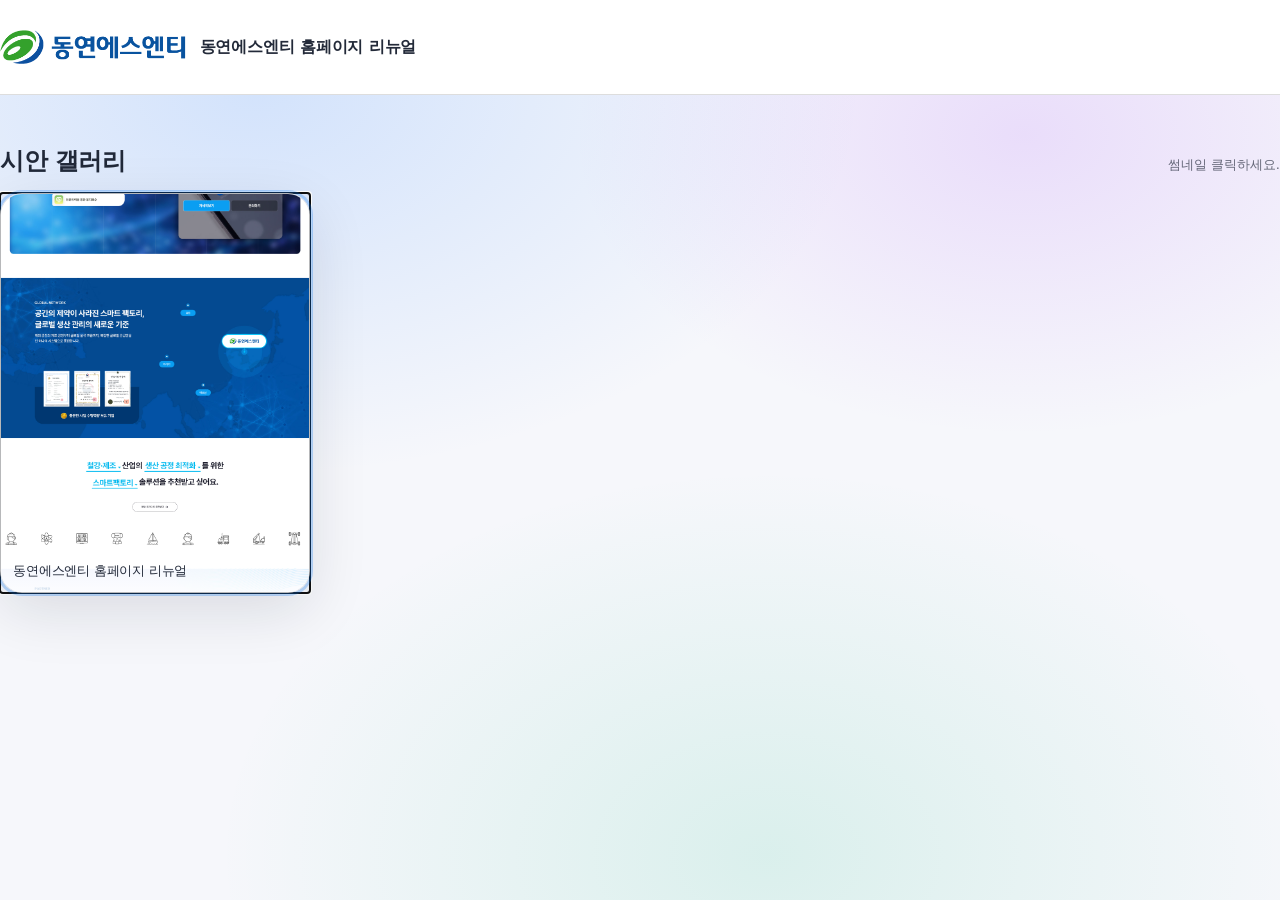
==== index.html @ 471a9906 "Initial prototype Made-with: Cursor" ====
<!doctype html>
<html lang="ko">
  <head>
    <meta charset="UTF-8" />
    <meta name="viewport" content="width=device-width, initial-scale=1.0" />
    <meta name="color-scheme" content="dark light" />
    <title>시안 프로토타입</title>
    <link rel="stylesheet" href="./styles.css" />
  </head>
  <body>
    <div id="app" class="App" aria-live="polite"></div>
    <script type="module" src="./app.js"></script>
  </body>
</html>
---- styles.css ----
:root {
  --bg: #f6f7fb;
  --panel: rgba(255, 255, 255, 0.78);
  --panel2: rgba(255, 255, 255, 0.92);
  --text: rgba(16, 24, 40, 0.92);
  --muted: rgba(16, 24, 40, 0.62);
  --shadow: 0 18px 60px rgba(16, 24, 40, 0.12);
  --radius: 16px;
  --radius2: 22px;
  --ring: 0 0 0 3px rgba(0, 122, 255, 0.26);
  --ease: cubic-bezier(0.2, 0.8, 0.2, 1);
}

*,
*::before,
*::after {
  box-sizing: border-box;
}

html,
body {
  height: 100%;
}

body {
  margin: 0;
  font-family:
    ui-sans-serif,
    system-ui,
    -apple-system,
    Segoe UI,
    Roboto,
    "Noto Sans KR",
    "Apple SD Gothic Neo",
    Arial,
    "Helvetica Neue",
    sans-serif;
  color: var(--text);
  background: radial-gradient(1100px 700px at 20% 10%, rgba(86, 155, 255, 0.22) 0%, transparent 55%),
    radial-gradient(900px 600px at 80% 15%, rgba(168, 85, 247, 0.16) 0%, transparent 50%),
    radial-gradient(1000px 700px at 60% 95%, rgba(16, 185, 129, 0.12) 0%, transparent 55%),
    var(--bg);
}

a,
button {
  color: inherit;
}

.App {
  min-height: 100%;
}

.Screen {
  min-height: 100vh;
  place-items: center;
}

.Container {
  width: min(1700px, 100%);
}

.top{padding: 30px 0; border-bottom: 1px solid #ddd; width:100% ; background-color: #ffffff; margin-bottom: 50px;}

.top .inner {
  width: min(1700px, 100%);
  display: flex;
  align-items: center;
  gap: 12px;
  margin: 0 auto;
}

.Logo {
  height: 34px;
  width: auto;
  display: block;
}

.top span {
  font-size: 16px;
  font-weight: 700;
  letter-spacing: -0.01em;
}

.Topbar {
  display: flex;
  align-items: baseline;
  justify-content: space-between;
  gap: 18px;
  margin-bottom: 16px;
}

.Title {
  font-size: clamp(18px, 2.4vw, 24px);
  letter-spacing: -0.02em;
  margin: 0;
}

.Hint {
  color: var(--muted);
  font-size: 13px;
  margin: 0;
}

.Card {
  background: var(--panel);
  border: 1px solid rgba(16, 24, 40, 0.08);
  border-radius: var(--radius2);
  box-shadow: var(--shadow);
  overflow: hidden;
  backdrop-filter: blur(10px);
}

.Grid {
  display: grid;
  grid-template-columns: repeat(12, 1fr);
  gap: 14px;
}

.Thumb {
  grid-column: span 6;
  min-height: 160px;
  position: relative;
  cursor: pointer;
  user-select: none;
  outline: none;
}

.ThumbSingle {
  grid-column: 1 / -1;
  width: min(560px, 100%);
  margin: 0 auto;
  min-height: 220px;
}

@media (min-width: 720px) {
  .Thumb {
    grid-column: span 4;
    min-height: 190px;
  }
}

@media (min-width: 1024px) {
  .Thumb {
    grid-column: span 3;
    min-height: 400px;
  }
}

.ThumbButton {
  appearance: none;
  border: 0;
  padding: 0;
  width: 100%;
  height: 100%;
  background: transparent;
  display: block;
  text-align: left;
  cursor: pointer;
}

.ThumbInner {
  height: 100%;
  border-radius: var(--radius2);
  overflow: hidden;
  background: rgba(255, 255, 255, 0.78);
  border: 1px solid rgba(16, 24, 40, 0.1);
  box-shadow: 0 10px 30px rgba(16, 24, 40, 0.12);
  transition: transform 220ms var(--ease), border-color 220ms var(--ease), background 220ms var(--ease);
  position: relative;
}

.ThumbButton:focus-visible .ThumbInner {
  box-shadow: var(--shadow), var(--ring);
}

.ThumbButton:hover .ThumbInner {
  transform: translateY(-2px);
  border-color: rgba(16, 24, 40, 0.18);
  background: rgba(255, 255, 255, 0.92);
}

.ThumbMedia {
  position: absolute;
  inset: 0;
  width: 100%;
  height: 100%;
  object-fit: cover;
  filter: saturate(1.05) contrast(1.03);
}

.ThumbOverlay {
  position: absolute;
  inset: auto 0 0 0;
  padding: 12px 12px 12px;
  background: linear-gradient(180deg, transparent 0%, rgba(255, 255, 255, 0.55) 70%, rgba(255, 255, 255, 0.82) 100%);
}

.ThumbTitle {
  margin: 0;
  font-size: 13px;
  letter-spacing: -0.01em;
}

.ThumbMeta {
  margin: 6px 0 0;
  color: rgba(16, 24, 40, 0.62);
  font-size: 12px;
}

.Viewer {
  position: fixed;
  inset: 0;
  background: #ffffff;
  overflow: auto;
  padding: 0;
}

.FloatingControls {
  position: fixed;
  top: 14px;
  right: 14px;
  display: flex;
  gap: 8px;
  z-index: 10;
}

.IconBtn {
  appearance: none;
  border: 1px solid rgba(16, 24, 40, 0.14);
  background: rgba(255, 255, 255, 0.75);
  color: rgba(16, 24, 40, 0.9);
  border-radius: 12px;
  padding: 8px 10px;
  font-size: 12px;
  cursor: pointer;
  transition: transform 160ms var(--ease), background 160ms var(--ease), border-color 160ms var(--ease);
}

.IconBtn:hover {
  transform: translateY(-1px);
  background: rgba(255, 255, 255, 0.92);
  border-color: rgba(16, 24, 40, 0.22);
}

.IconBtn:focus-visible {
  outline: none;
  box-shadow: var(--ring);
}

.Stage {
  position: absolute;
  inset: 0;
  display: grid;
  justify-items: center;
  align-items: start;
}

.StagePlain {
  position: relative;
  inset: auto;
  min-height: calc(100svh - 48px);
}

.Frame {
  position: absolute;
  inset: 0;
}

.Frame img {
  display: block;
  width: 100%;
  /* max-width: 1920px; */
  height: auto;
  max-height: none;
  object-fit: contain;
  margin: 0 auto;
  background: transparent;
}

.FrameA,
.FrameB {
  opacity: 0;
  transition: none;
}

.FrameA.is-visible,
.FrameB.is-visible {
  opacity: 1;
}

.ClickCatcher {
  position: absolute;
  inset: 0;
  cursor: pointer;
  z-index: 2;
}

.StepPill {
  position: fixed;
  left: 14px;
  bottom: 14px;
  z-index: 10;
  padding: 8px 10px;
  border-radius: 999px;
  border: 1px solid rgba(16, 24, 40, 0.12);
  background: rgba(255, 255, 255, 0.85);
  color: rgba(16, 24, 40, 0.72);
  font-size: 12px;
  backdrop-filter: blur(8px);
}

.BottomRightFloat {
  position: fixed;
  right: 14px;
  bottom: 14px;
  z-index: 10;
  width: auto;
  height: auto;
  max-width: min(320px, calc(100vw - 28px));
  max-height: min(220px, calc(100svh - 28px));
  pointer-events: none;
}

.FooterNote {
  margin-top: 14px;
  color: var(--muted);
  font-size: 12px;
  line-height: 1.5;
}
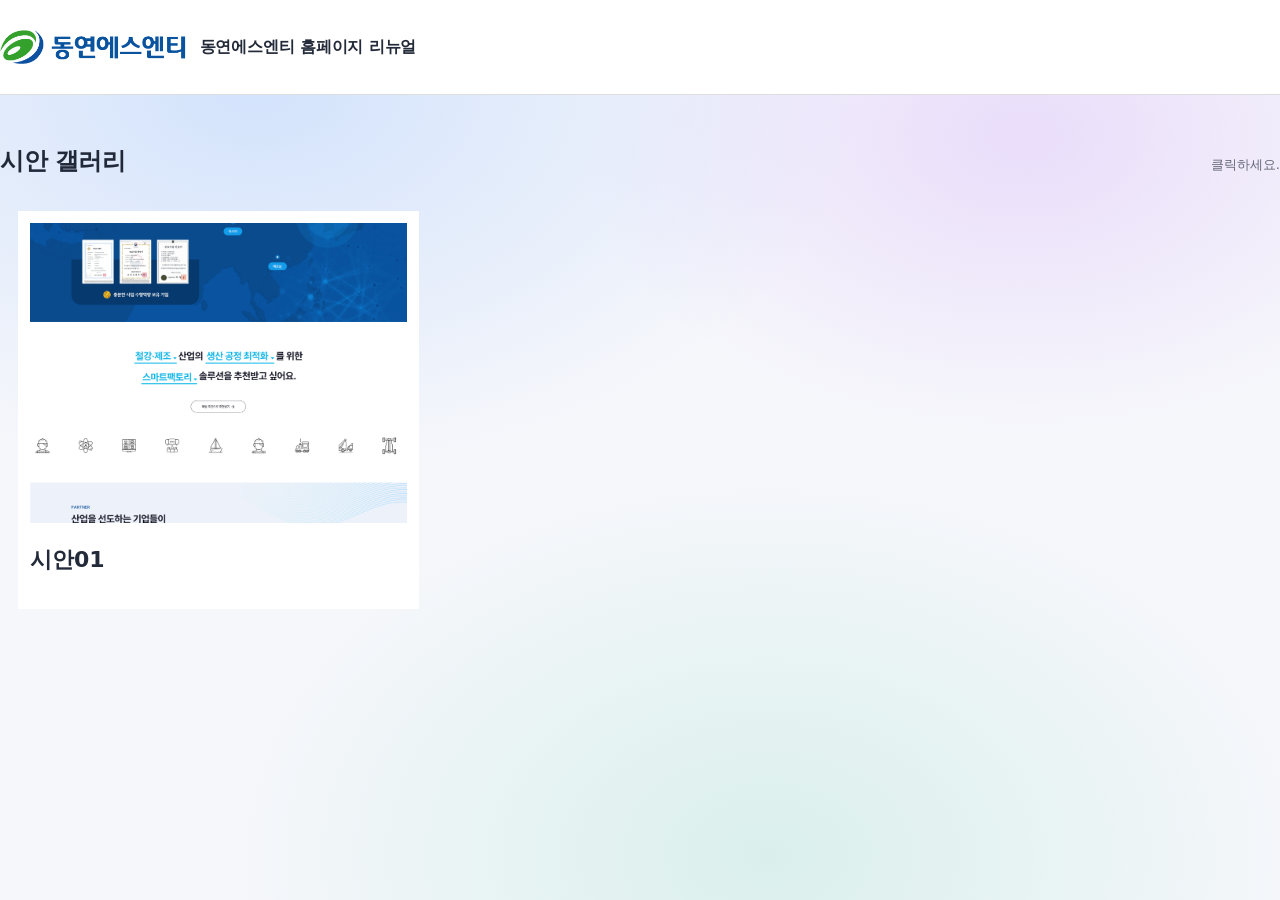
==== commit 5a45a87c: "Add pages, assets, and video prototype updates Made-with: Cursor" ====
--- a/index.html
+++ b/index.html
@@ -4,11 +4,33 @@
     <meta charset="UTF-8" />
     <meta name="viewport" content="width=device-width, initial-scale=1.0" />
     <meta name="color-scheme" content="dark light" />
-    <title>시안 프로토타입</title>
+    <title>시안 프로토타입 - 목차</title>
     <link rel="stylesheet" href="./styles.css" />
   </head>
   <body>
-    <div id="app" class="App" aria-live="polite"></div>
-    <script type="module" src="./app.js"></script>
+    <main class="Screen" role="main">
+      <section class="top">
+        <div class="inner">
+          <img class="Logo" alt="" loading="lazy" decoding="async" src="./assets/logo.png" />
+          <span>동연에스엔티 홈페이지 리뉴얼</span>
+        </div>
+      </section>
+      <section class="Container" style="margin: 0 auto;">
+        <header class="Topbar">
+          <h1 class="Title">시안 갤러리</h1>
+          <p class="Hint">클릭하세요.</p>
+        </header>
+        <div class="Card" style="padding: 18px;">
+          <div class="thum">
+            <a class="" href="./main.html" target="_blank">
+              <div>
+                <img src="/assets/main.jpg" alt="">
+              </div>
+              <p>시안01</p>
+            </a>
+          </div>
+        </div>
+      </section>
+    </main>
   </body>
 </html>
--- a/styles.css
+++ b/styles.css
@@ -47,6 +47,89 @@
   color: inherit;
 }
 
+@font-face {
+  font-family: 'Pretendard';
+  src: url('https://cdn.jsdelivr.net/gh/projectnoonnu/pretendard@1.0/Pretendard-Thin.woff2') format('woff2');
+  font-weight: 100;
+  font-display: swap;
+}
+
+@font-face {
+  font-family: 'Pretendard';
+  src: url('https://cdn.jsdelivr.net/gh/projectnoonnu/pretendard@1.0/Pretendard-ExtraLight.woff2') format('woff2');
+  font-weight: 200;
+  font-display: swap;
+}
+
+@font-face {
+  font-family: 'Pretendard';
+  src: url('https://cdn.jsdelivr.net/gh/projectnoonnu/pretendard@1.0/Pretendard-Light.woff2') format('woff2');
+  font-weight: 300;
+  font-display: swap;
+}
+
+@font-face {
+  font-family: 'Pretendard';
+  src: url('https://cdn.jsdelivr.net/gh/projectnoonnu/pretendard@1.0/Pretendard-Regular.woff2') format('woff2');
+  font-weight: 400;
+  font-display: swap;
+}
+
+@font-face {
+  font-family: 'Pretendard';
+  src: url('https://cdn.jsdelivr.net/gh/projectnoonnu/pretendard@1.0/Pretendard-Medium.woff2') format('woff2');
+  font-weight: 500;
+  font-display: swap;
+}
+
+@font-face {
+  font-family: 'Pretendard';
+  src: url('https://cdn.jsdelivr.net/gh/projectnoonnu/pretendard@1.0/Pretendard-SemiBold.woff2') format('woff2');
+  font-weight: 600;
+  font-display: swap;
+}
+
+@font-face {
+  font-family: 'Pretendard';
+  src: url('https://cdn.jsdelivr.net/gh/projectnoonnu/pretendard@1.0/Pretendard-Bold.woff2') format('woff2');
+  font-weight: 700;
+  font-display: swap;
+}
+
+@font-face {
+  font-family: 'Pretendard';
+  src: url('https://cdn.jsdelivr.net/gh/projectnoonnu/pretendard@1.0/Pretendard-ExtraBold.woff2') format('woff2');
+  font-weight: 800;
+  font-display: swap;
+}
+
+@font-face {
+  font-family: 'Pretendard';
+  src: url('https://cdn.jsdelivr.net/gh/projectnoonnu/pretendard@1.0/Pretendard-Black.woff2') format('woff2');
+  font-weight: 900;
+  font-display: swap;
+}
+@font-face {
+  font-family: 'Isamanru';
+  src: url('https://cdn.jsdelivr.net/gh/projectnoonnu/noonfonts_20-10@1.0/GongGothicLight.woff') format('woff');
+  font-weight: 300;
+  font-display: swap;
+}
+
+@font-face {
+  font-family: 'Isamanru';
+  src: url('https://cdn.jsdelivr.net/gh/projectnoonnu/noonfonts_20-10@1.0/GongGothicMedium.woff') format('woff');
+  font-weight: normal;
+  font-display: swap;
+}
+
+@font-face {
+  font-family: 'Isamanru';
+  src: url('https://cdn.jsdelivr.net/gh/projectnoonnu/noonfonts_20-10@1.0/GongGothicBold.woff') format('woff');
+  font-weight: 700;
+  font-display: swap;
+}
+
 .App {
   min-height: 100%;
 }
@@ -103,13 +186,17 @@
 }
 
 .Card {
-  background: var(--panel);
-  border: 1px solid rgba(16, 24, 40, 0.08);
-  border-radius: var(--radius2);
-  box-shadow: var(--shadow);
   overflow: hidden;
-  backdrop-filter: blur(10px);
-}
+  display: flex; gap: 20px;
+}
+.Card > div{
+  width: calc((100% - 40px) / 3);
+}
+.Card > div img{width: 100%; height: 100%; object-fit: cover; transition: transform 0.3s ease-in-out;}
+.Card > div a{display: block; overflow: hidden; width: 100%; height: 100%; background: #fff; padding: 12px; text-decoration: none;}
+.Card .thum div{height: 300px; overflow: hidden;}
+.Card .thum p{text-decoration: none; font-weight: bold; font-size: 22px;}
+.Card > div:hover img{transform: scale(1.05);}
 
 .Grid {
   display: grid;
@@ -328,3 +415,17 @@
   font-size: 12px;
   line-height: 1.5;
 }
+
+.con{width: 100%; margin: 0 auto; display: block; max-width: 2200px;}
+.header{position: absolute; top: 30px; left: 50%; z-index: 1; margin: 0 auto; max-width: 1728px; width: 100%;
+transform: translateX(-50%);}
+.SianContainer{width: 100%; background-color: #fff;}
+.vd{width: 100%; height:100vh ; width: 100%; overflow: hidden; position: relative;} 
+.vd:after{content: ""; display: block; width: 100%; height:100%; position: absolute; top: 0; left: 0; background: rgba(0,0,0,0.2);}
+.vd video{width: 100%; height:100%; object-fit: cover;}
+.vd .txt{position: absolute; top: 0%; height: 100%; left: 50%; width: 100%; display: flex; align-items: center; justify-content: center; color: #fff; font-size: 24px; font-weight: 700; letter-spacing: -0.02em;
+flex-direction: column; align-items: center;  max-width: 1728px; transform: translateX(-50%); z-index: 1;} 
+.vd .txt h1{font-family: 'Isamanru'; font-weight: 500; font-size: 80px; line-height: 1.2; margin-bottom: 20px; text-align: center;}
+.vd .txt p{font-family: 'Pretendard'; font-weight: 500; font-size: 24px; line-height: 1.5; margin-bottom: 20px; text-align: center;}
+
+.float{position: fixed; right: 2%; bottom: 2%;}
